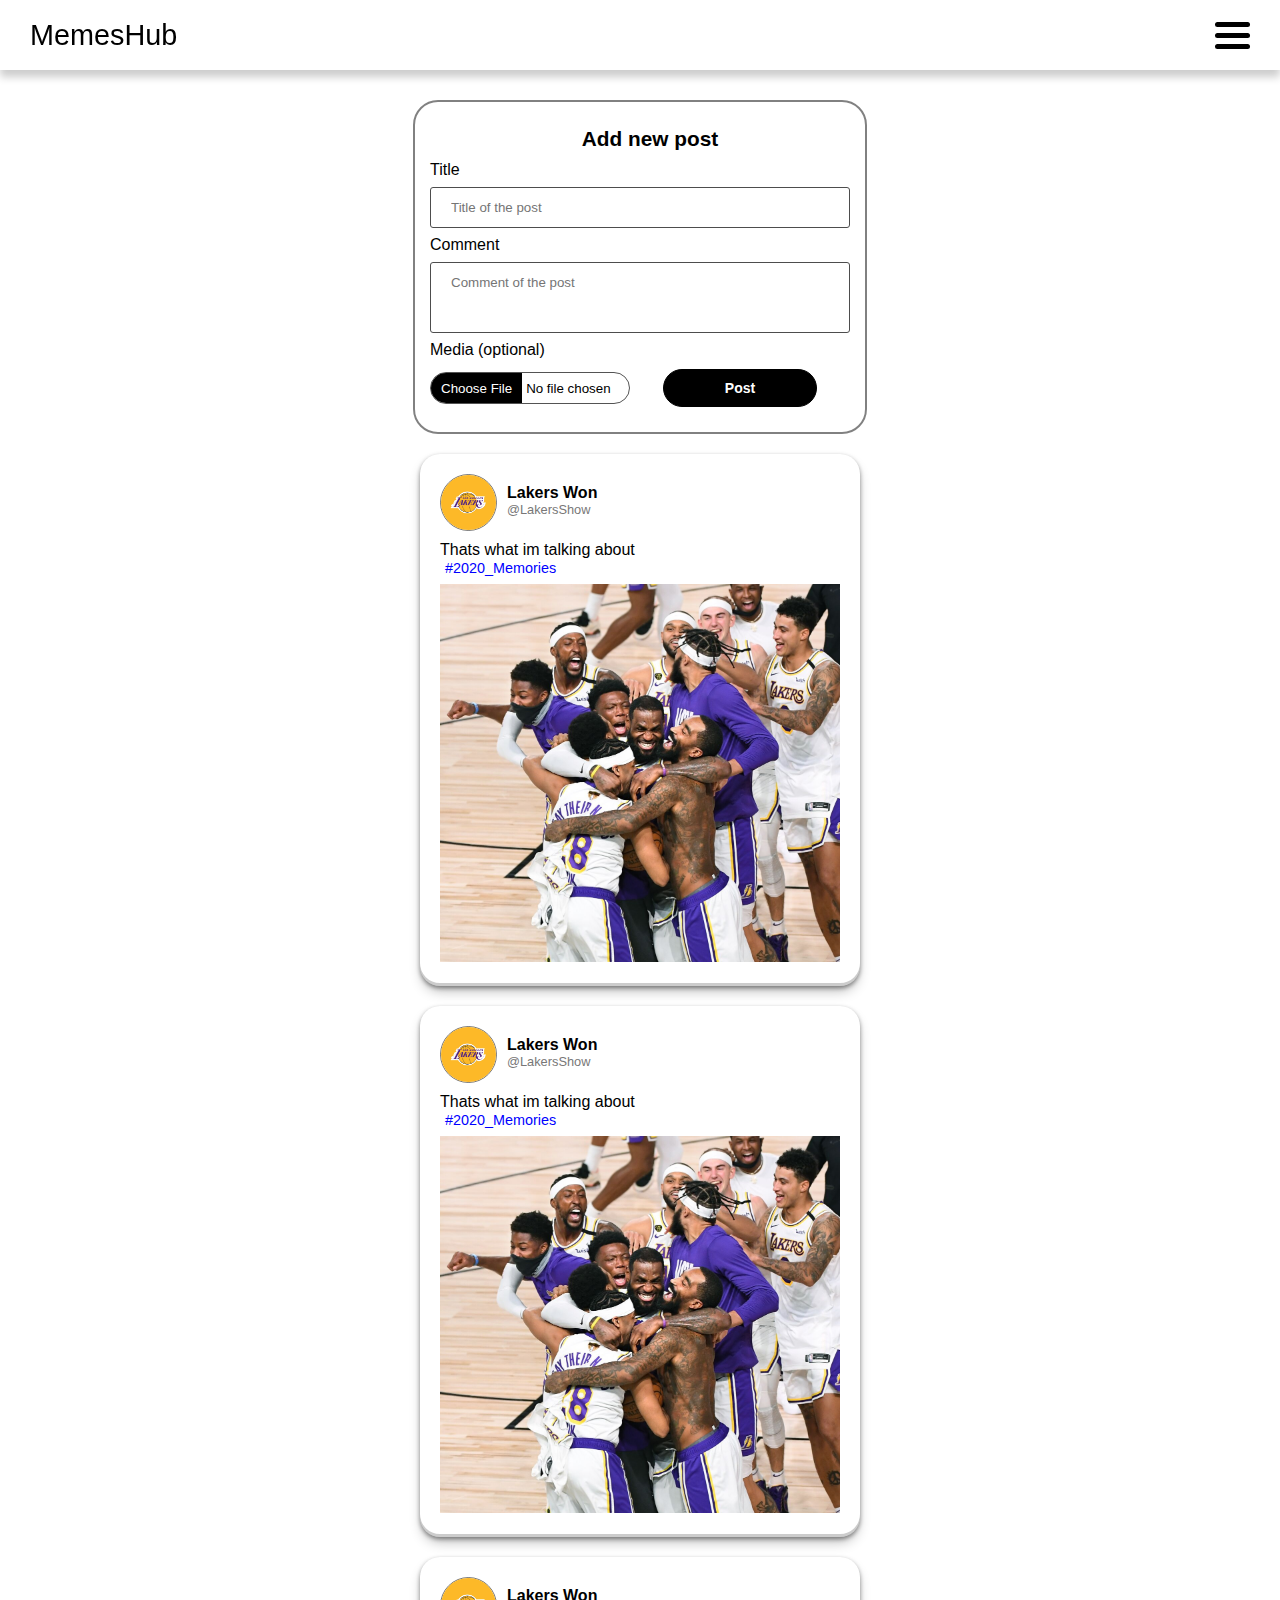
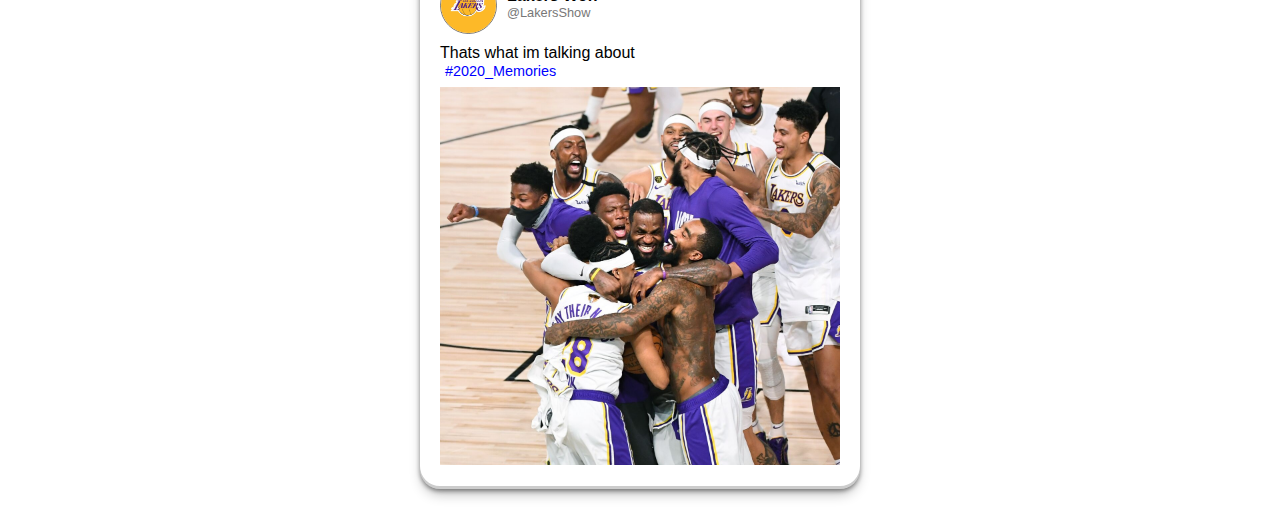
==== index.html @ 1633b30a "Front-end code part 1" ====
<!DOCTYPE html>
<html lang="en">
  <head>
    <meta charset="UTF-8" />
    <meta http-equiv="X-UA-Compatible" content="IE=edge" />
    <meta name="viewport" content="width=device-width, initial-scale=1.0" />
    <link rel="stylesheet" href="includes/style.css" />
    <script src="includes/index.js"></script>
    <title>MemesHub</title>
  </head>

  <body>
    <header>
      <div class="headerLogo">
        <a href="index.html" id="logo">MemesHub</a>
      </div>
      <div class="headerNav" onclick="toggleNav('headerNav')">
        <div class="bar1"></div>
        <div class="bar2"></div>
        <div class="bar3"></div>
      </div>
      <div id="mySidenav" class="sidenav">
        <p onclick="document.getElementById('loginForm').style.display='block'">
          Login
        </p>
        <a href="profile.html">Profile</a>
        <a href="#">Home</a>
        <a href="#">About</a>
      </div>
    </header>
    <div class="modal" id="loginForm">
      <form
        class="modal-content animate"
        action="/action_page.php"
        method="post"
      >
        <div class="imgcontainer">
          <span
            onclick="document.getElementById('loginForm').style.display='none'"
            class="close"
            title="Close Modal"
            >&times;</span
          >
        </div>

        <div class="container">
          <label for="Email"><b>Email</b></label>
          <input type="text" placeholder="Enter Email" name="Email" required />
          <label for="password"><b>Password</b></label>
          <input
            type="password"
            placeholder="Enter Password"
            name="password"
            required
          />
          <div class="center">
            <button type="submit">Login</button>
          </div>
          <p class="formP">
            No accounts? <a href="signup.html">Sign up</a> here
          </p>
        </div>
      </form>
    </div>
    <button
      onclick="topFunction()"
      id="scrollTopBtn"
      class="functionBtn"
      title="Go to top"
    >
      &#8593;
    </button>

    <div class="postSec">
      <div class="postForm">
        <h3>Add new post</h3>
        <label for="title">Title</label>
        <input
          type="text"
          name="title"
          placeholder="Title of the post"
          required
        />
        <label for="comment">Comment</label>
        <textarea
          name="comment"
          id="comment"
          rows="3"
          placeholder="Comment of the post"
        ></textarea>
        <label for="imagePost">Media (optional)</label>
        <div class="row">
          <input type="file" name="imagePost" />
          <div class="center">
            <button name="submit" onclick = "document.getElementById('loginForm').style.display='block'">Post</button>
          </div>
        </div>
      </div>
      <div class="postCard">
        <div class="postHeader">
          <img
            src="src/img/lakers.jpg"
            alt="LakersNation"
            class="postProfile small"
          />
          <div class="postDetail">
            <p><b>Lakers Won</b></p>
            <p class="postCreatorName">@LakersShow</p>
          </div>
        </div>
        <p class="postComment">Thats what im talking about</p>
        <a href="#" class="postAlbum">#2020_Memories</a>
        <img src="src/img/LakersWon.jfif" class="postImage" alt="Lakers Won" />
      </div>
      <div class="postCard">
        <div class="postHeader">
          <img
            src="src/img/lakers.jpg"
            alt="LakersNation"
            class="postProfile small"
          />
          <div class="postDetail">
            <p><b>Lakers Won</b></p>
            <p class="postCreatorName">@LakersShow</p>
          </div>
        </div>
        <p class="postComment">Thats what im talking about</p>
        <a href="#" class="postAlbum">#2020_Memories</a>
        <img src="src/img/LakersWon.jfif" class="postImage" alt="Lakers Won" />
      </div>
      <div class="postCard">
        <div class="postHeader">
          <img
            src="src/img/lakers.jpg"
            alt="LakersNation"
            class="postProfile small"
          />
          <div class="postDetail">
            <p><b>Lakers Won</b></p>
            <p class="postCreatorName">@LakersShow</p>
          </div>
        </div>
        <p class="postComment">Thats what im talking about</p>
        <a href="#" class="postAlbum">#2020_Memories</a>
        <img src="src/img/LakersWon.jfif" class="postImage" alt="Lakers Won" />
      </div>
    </div>
  </body>
  <script>
    // When the user scrolls down 20px from the top of the document, show the button
    window.onscroll = function () {
      scrollFunction();
    };

    function scrollFunction() {
      let mybutton = document.getElementById("scrollTopBtn");
      if (
        document.body.scrollTop > 200 ||
        document.documentElement.scrollTop > 200
      ) {
        mybutton.style.display = "block";
      } else {
        mybutton.style.display = "none";
      }
    }

    // When the user clicks on the button, scroll to the top of the document
    function topFunction() {
      document.body.scrollTop = 0; // For Safari
      document.documentElement.scrollTop = 0; // For Chrome, Firefox, IE and Opera
    }
  </script>
</html>
---- includes/style.css ----
* {
  margin: 0;
  padding: 0;
  scroll-behavior: smooth;
}

a {
  text-decoration: none;
  color: blue;
}

/* scrollbar section */
::-webkit-scrollbar {
  width: 5px;
  height: 5px;
  transition: all ease 0.3s;
}

::-webkit-scrollbar-track {
  background-color: none;
}
::-webkit-scrollbar-thumb {
  background: rgba(163, 163, 163, 0.826);
  border-radius: 10px;
}
::-webkit-scrollbar-thumb:hover {
  background: rgba(140, 140, 140, 0.826);
  width: 5px;
  transition: all ease 0.3s;
}

body {
  font-family: "Franklin Gothic Medium", "Arial Narrow", Arial, sans-serif;
}

header {
  background-color: white;
  height: 70px;
  position: fixed;
  top: 0;
  width: 100%;
  display: flex;
  flex-direction: row;
  justify-content: space-between;
  align-items: center;
  box-shadow: 0 7px 8px 0 rgba(0, 0, 0, 0.2);
}

header a {
  text-decoration: none;
  color: black;
  font-size: 1.2rem;
  margin-left: 30px;
}

#logo {
  font-size: 1.8rem;
}

.headerNav {
  display: inline-block;
  cursor: pointer;
  z-index: 2;
  margin-right: 30px;
  font-size: 30px;
}

.bar1,
.bar2,
.bar3 {
  width: 35px;
  height: 5px;
  background-color: black;
  margin: 6px 0;
  border-radius: 10px;
  transition: all 0.5s;
}

.change .bar1 {
  transform: translate(0, 11px) rotate(-45deg);
}

.change .bar2 {
  opacity: 0;
}

.change .bar3 {
  transform: translate(0, -11px) rotate(45deg);
}

.sidenav {
  height: 100%;
  width: 0;
  position: fixed;
  z-index: 2;
  top: 70px;
  right: 0;
  background-color: rgba(129, 129, 129, 0.562);
  overflow-x: hidden;
  transition: all 0.5s ease-in-out;
  opacity: 0.9;
  backdrop-filter: blur(3px);
  display: flex;
  flex-direction: column;
  justify-content: flex-start;
  align-items: center;
  padding-top: 40px;
}

.sidenav a,
.sidenav p {
  padding: 8px 8px 8px 20px;
  text-decoration: none;
  font-size: 25px;
  color: black;
  display: block;
  margin: 20px 0;
  width: 100px;
  transition: all 0.3s ease;
}

.sidenav a:hover,
.sidenav a:active,
.sidenav p:active,
.sidenav p:hover {
  padding-top: 4px;
  padding-bottom: 12px;
  transition: all 0.3s ease;
  cursor: pointer;
}

.sidenav .closebtn {
  position: absolute;
  top: 0;
  right: 25px;
  font-size: 36px;
  margin-left: 50px;
}

@media screen and (max-height: 450px) {
  .sidenav {
    padding-top: 15px;
  }
  .sidenav a {
    font-size: 18px;
  }
}

.postSec {
  width: 100%;
  min-width: 280px;
  margin: 100px auto 30px;
  font-family: Arial, Helvetica, sans-serif;
}
.postCard {
  background-color: white;
  width: 80%;
  max-width: 400px;
  margin: 20px auto;
  padding: 20px;
  box-shadow: rgba(0, 0, 0, 0.4) 0px 2px 4px,
    rgba(0, 0, 0, 0.3) 0px 7px 13px -3px, rgba(0, 0, 0, 0.2) 0px -3px 0px inset;
  border-radius: 20px;
}

.postHeader {
  display: flex;
  justify-content: flex-start;
  margin-bottom: 10px;
}

.postDetail {
  margin-top: 10px;
  margin-left: 10px;
  padding: 0;
}
.postCreatorName {
  font-size: 0.8rem;
  color: rgb(120, 119, 119);
}
.postImage {
  width: 100%;
  margin-top: 7px;
}

.postProfile {
  border-radius: 50%;
  object-fit: cover;
  border: solid 1.5px rgba(14, 14, 14, 0.557);
}

.small {
  width: 55px;
  height: 55px;
}

.big {
  width: 150px;
  height: 150px;
}

.postAlbum {
  font-family: Arial, Helvetica, sans-serif;
  text-decoration: none;
  color: rgb(0, 0, 255);
  font-size: 0.9rem;
  padding: 5px;
}

/* Full-width input fields */
input[type="text"],
input[type="password"],
textarea {
  width: 100%;
  padding: 12px 20px;
  margin: 8px auto;
  display: inline-block;
  border: 1px solid #4d4d4d;
  box-sizing: border-box;
  border-radius: 3px;
}

textarea {
  resize: none;
  font-family: Arial, Helvetica, sans-serif;
}

.center {
  display: grid;
  place-items: center;
  width: 100%;
}

.row {
  display: flex;
  flex-direction: row;
  justify-content: center;
  align-items: center;
  width: 100%;
}

.column{
  display: flex;
  flex-direction: column;
  width: 100%;
}
/* Set a style for all buttons */
button {
  padding: 10px;
  font-size: 14px;
  margin: 10px 0;
  cursor: pointer;
  min-width: 50px;
  width: 70%;
  max-width: 250px;
  font-weight: bold;
  border-radius: 60px;
  border: solid 1px black;
  background-color: black;
  color: white;
}

button:hover,
button:active {
  opacity: 0.8;
}

/* Center the image and position the close button */
.imgcontainer {
  text-align: center;
  margin: 24px 0 12px 0;
  position: relative;
}
.container {
  padding: 40px 20px 0;
}

.container h3 {
  text-align: center;
  font-size: 24px;
}
span.psw {
  float: right;
  padding-top: 16px;
}

/* The Modal (background) */
.modal {
  display: none; /* Hidden by default */
  position: fixed; /* Stay in place */
  z-index: 3; /* Sit on top */
  left: 0;
  top: 0;
  width: 100%; /* Full width */
  height: 100%; /* Full height */
  overflow-x: hidden;
  transition: all 0.5s ease-in-out;
  background-color: rgba(0, 0, 0, 0.616);
  backdrop-filter: blur(4px);
  padding-top: 60px;
}

/* Modal Content/Box */
.modal-content {
  background-color: #fefefe;
  margin: 5% auto 15% auto; /* 5% from the top, 15% from the bottom and centered */
  min-width: 280px;
  max-width: 350px;
  min-height: 300px;
}

/* The Close Button (x) */
.close {
  position: absolute;
  right: 25px;
  top: 0;
  color: #000;
  font-size: 35px;
  font-weight: bold;
  transition: all 0.3s ease;
}

.close:hover,
.close:focus {
  color: red;
  cursor: pointer;
  transition: all 0.3s ease;
}

.formP {
  font-family: Arial, Helvetica, sans-serif;
}

/* Add Zoom Animation */
.animate {
  -webkit-animation: animatezoom 0.4s;
  animation: animatezoom 0.4s;
}

@-webkit-keyframes animatezoom {
  from {
    -webkit-transform: scale(0);
  }
  to {
    -webkit-transform: scale(1);
  }
}

@keyframes animatezoom {
  from {
    transform: scale(0);
  }
  to {
    transform: scale(1);
  }
}

@media screen and (max-width: 600px) {
  .modal-content {
    margin: 25% auto 15% auto;
  }
}

#signupForm {
  width: 250px;
  margin: 100px auto 0;
  padding: 20px;
}

.personalInfoSec {
  width: 100%;
  min-height: 100px;
  display: flex;
  flex-direction: column;
  align-items: center;
  padding: 20px 0;
  margin-top: 70px;
}
.profileP {
  margin: 20px 0;
}
.postSec2 {
  width: 100%;
  min-width: 280px;
  font-family: Arial, Helvetica, sans-serif;
}

.profileAlbumSec {
  display: flex;
  flex-direction: row;
  justify-content: flex-start;
  align-items: center;
  min-height: 100px;
  max-width: 100vw;
  overflow-x: auto;
  margin: 10px auto;
}

.albumCard {
  display: flex;
  flex-direction: column;
  justify-content: center;
  align-items: center;
  height: 90px;
  padding: 0 10px;
}

.albumCard img {
  display: flex;
  justify-content: center;
  align-items: center;
}

@media screen and (max-width: 600px) {
  .personalInfoSec {
    width: 100%;
    flex-direction: column;
    justify-content: flex-start;
    position: static;
    padding-bottom: 0;
  }
  .profileInfoSec {
    flex-direction: column;
  }
  .postNAlbumSec {
    margin: 10px 0;
  }
  .profileAlbumSec {
    padding: 0;
  }
}

.postForm {
  border: 2px solid rgba(0, 0, 0, 0.493);
  border-radius: 25px;
  min-width: 280px;
  width: 40%;
  max-width: 420px;
  display: flex;
  justify-content: center;
  align-items: flex-start;
  flex-direction: column;
  padding: 15px;
  margin: 100px auto 0;
}

.postForm h3 {
  width: 100%;
  text-align: center;
  padding: 10px;
  font-size: 1.3rem;
}
input[type="file"] {
  margin: 10px auto;
  width: 90%;
  min-width: 190px;
  border: solid 1px rgb(84, 84, 84);
  border-radius: 20px;
}
input[type="file"]::-webkit-file-upload-button {
  border: none;
  background-color: black;
  height: 30px;
  color: white;
  padding: 5px 10px;
}

#scrollTopBtn {
  display: none;
  position: fixed;
  bottom: 20px;
  right: 30px;
  z-index: 2;
}

.functionBtn {
  background-color: rgb(26, 26, 26);
  height: 50px;
  width: 50px;
  color: white;
  cursor: pointer;
  border-radius: 50%;
  font-size: 20px;
  border: none;
  outline: none;
}

.functionBtn:hover {
  background-color: rgba(
    32,
    32,
    32,
    0.783
  );
}
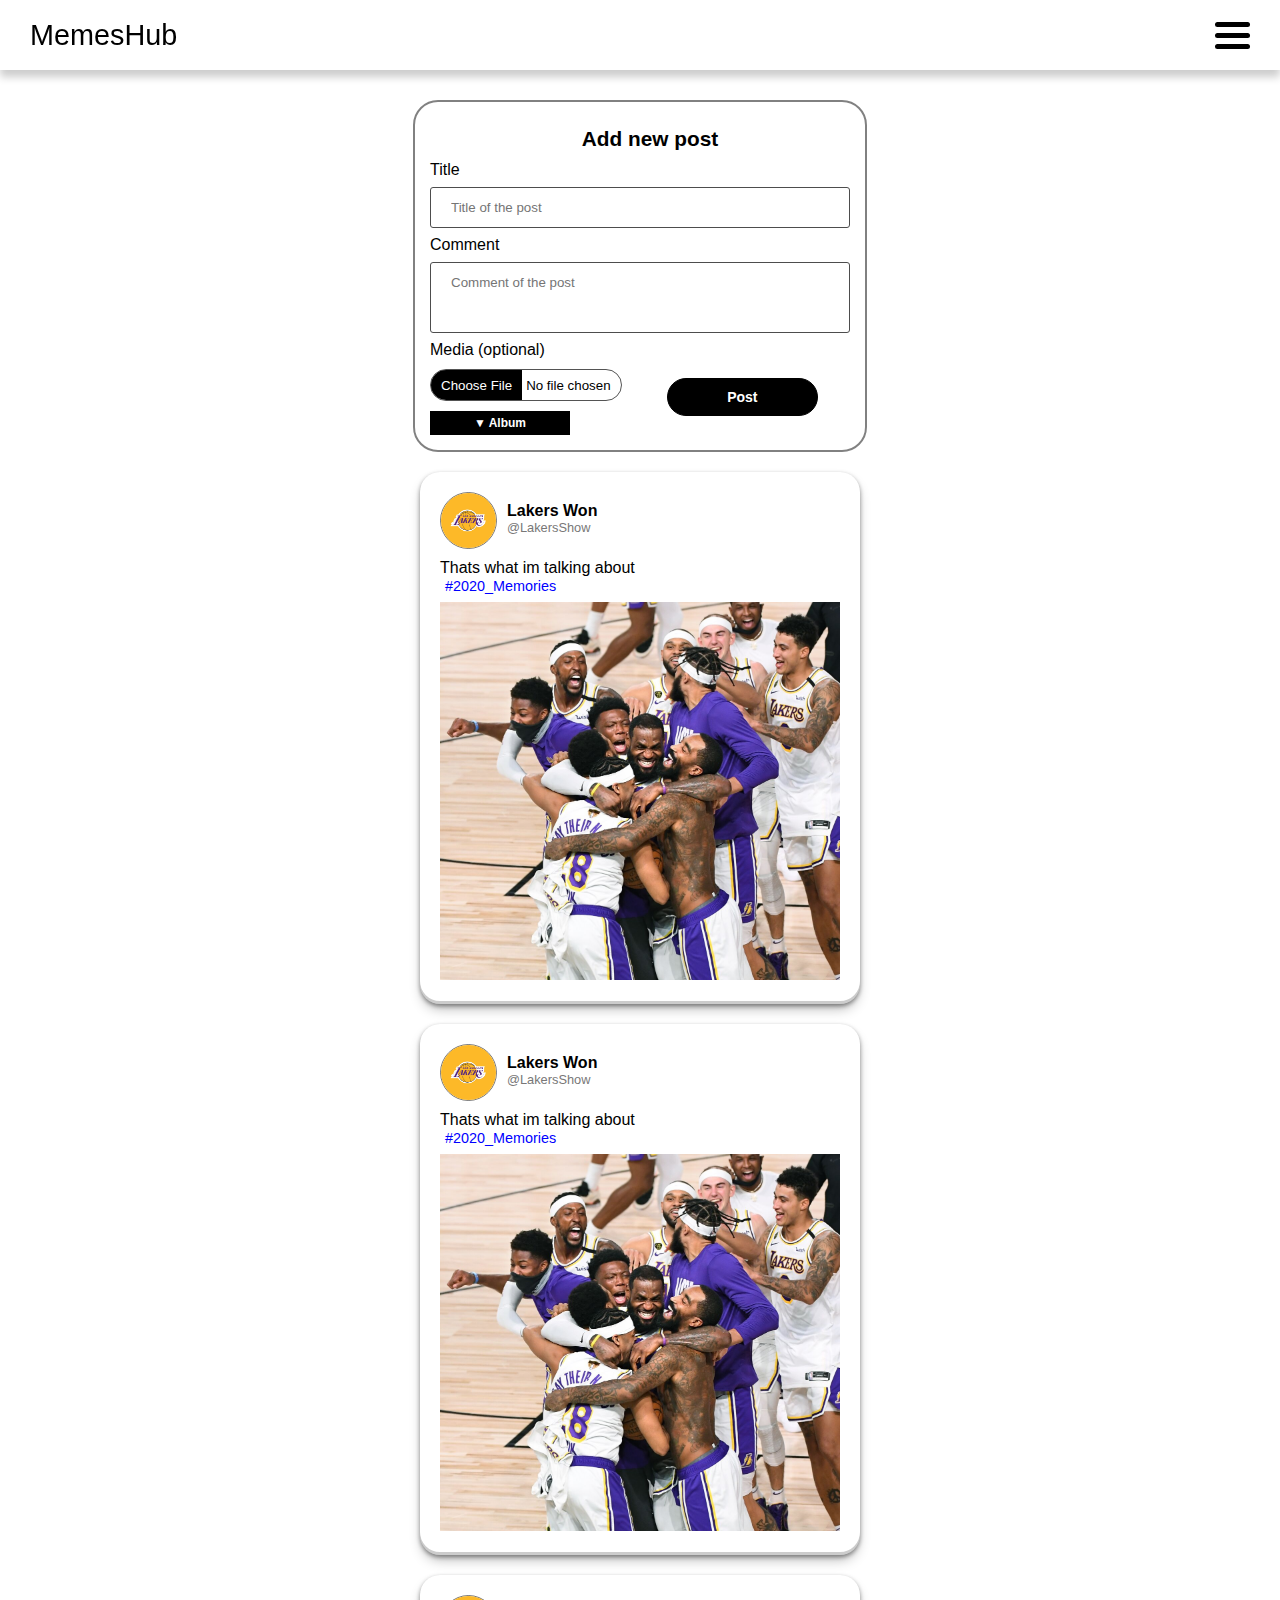
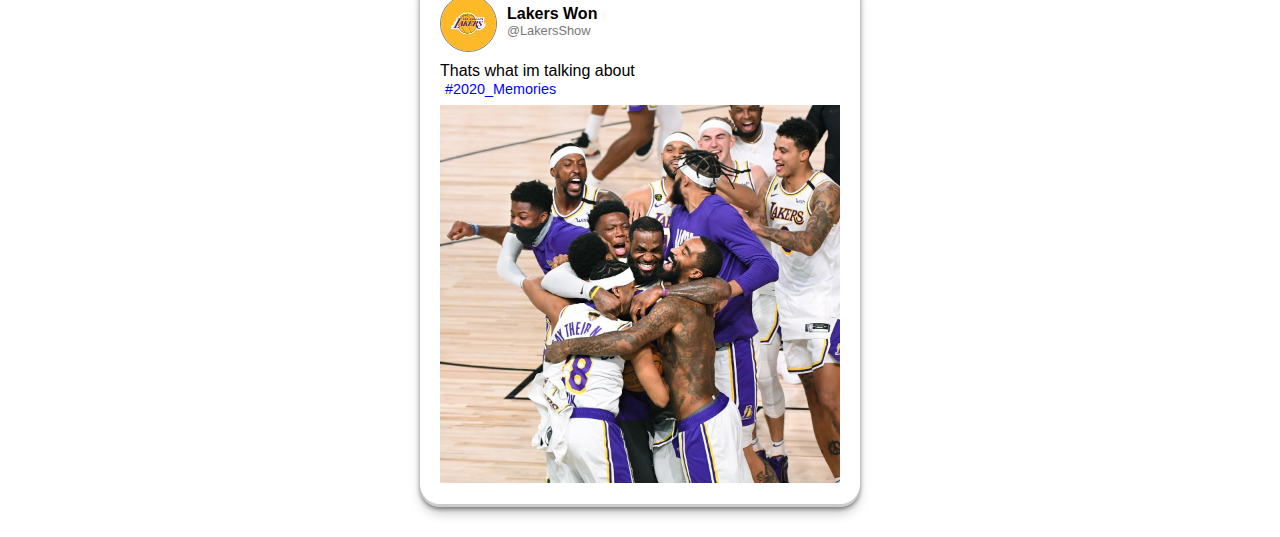
==== commit 949c58f9: "dropDownAlbum" ====
--- a/index.html
+++ b/index.html
@@ -90,9 +90,36 @@
         ></textarea>
         <label for="imagePost">Media (optional)</label>
         <div class="row">
-          <input type="file" name="imagePost" />
+          <div>
+            <input type="file" name="imagePost" />
+            <button onclick="toggleDropDown()" class="dropDownBtn">
+              &#9660; Album 
+            </button>
+            <div id="albumDropDown" class="dropDown">
+              <div class="albumCheckBox">
+                <input type="checkbox" name="1" />
+                <label for="1">2020Memories</label>
+              </div>
+              <div class="albumCheckBox">
+                <input type="checkbox" name="1" />
+                <label for="1">2020Memories</label>
+              </div>
+              <div class="albumCheckBox">
+                <input type="checkbox" name="1" />
+                <label for="1">2020Memories</label>
+              </div>
+              <div id="doneBtn" class="center">
+                <button onclick="toggleDropDown()">Done</button>
+              </div>
+            </div>
+          </div>
           <div class="center">
-            <button name="submit" onclick = "document.getElementById('loginForm').style.display='block'">Post</button>
+            <button
+              name="submit"
+              onclick="document.getElementById('loginForm').style.display='block'"
+            >
+              Post
+            </button>
           </div>
         </div>
       </div>
--- a/includes/style.css
+++ b/includes/style.css
@@ -493,3 +493,37 @@
     0.783
   );
 }
+
+.dropDown{
+  background-color: rgb(230, 230, 230);
+  position: absolute;
+  display: none;
+  width: 170px;
+}
+
+.show{
+  display: block;
+}
+.dropDownBtn{
+  background-color: black;
+  border: none;
+  color: white;
+  padding: 5px;
+  font-size: 12px;
+  width: 140px;
+  margin: 0;
+  border-radius:0;
+}
+
+.albumCheckBox{
+  padding: 10px;
+}
+
+.albumCheckBox:hover{
+  background-color: rgb(190, 190, 190);
+}
+
+#doneBtn button{
+  padding: 2px;
+  margin: 3px;
+}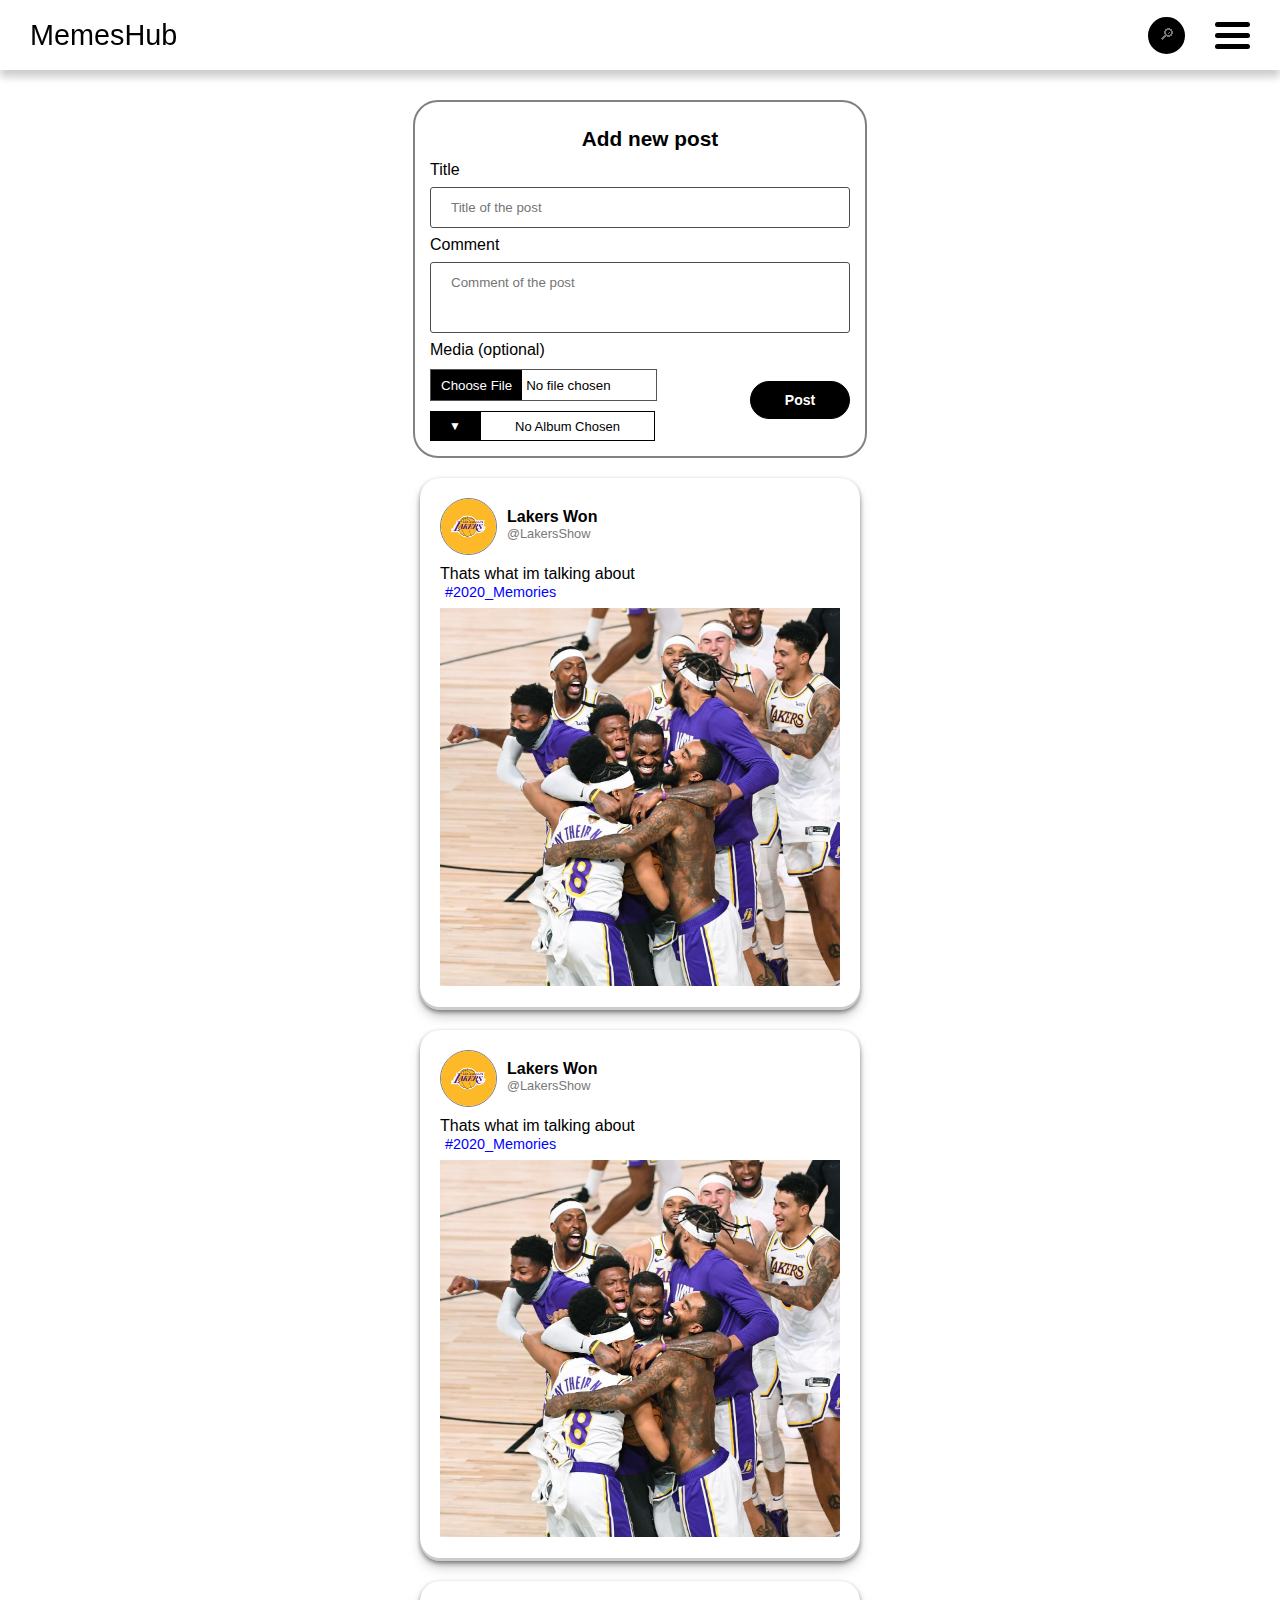
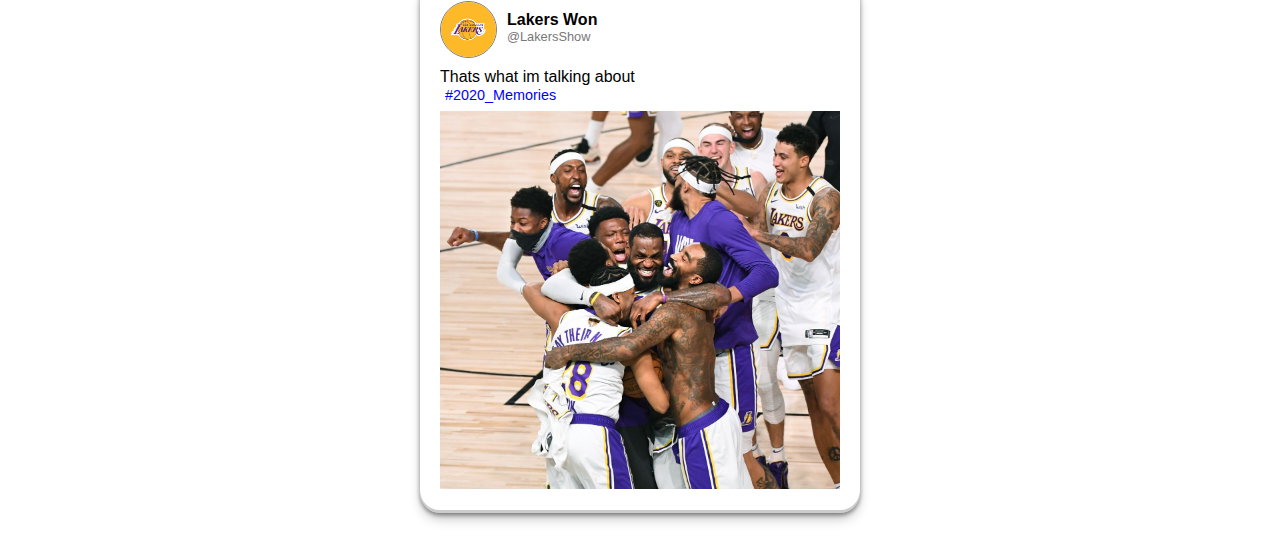
==== commit 2d47bfe1: "edit post" ====
--- a/index.html
+++ b/index.html
@@ -4,28 +4,35 @@
     <meta charset="UTF-8" />
     <meta http-equiv="X-UA-Compatible" content="IE=edge" />
     <meta name="viewport" content="width=device-width, initial-scale=1.0" />
-    <link rel="stylesheet" href="includes/style.css" />
-    <script src="includes/index.js"></script>
+    <link rel="stylesheet" href="try.css" />
     <title>MemesHub</title>
   </head>
-
   <body>
     <header>
       <div class="headerLogo">
         <a href="index.html" id="logo">MemesHub</a>
       </div>
-      <div class="headerNav" onclick="toggleNav('headerNav')">
-        <div class="bar1"></div>
-        <div class="bar2"></div>
-        <div class="bar3"></div>
-      </div>
-      <div id="mySidenav" class="sidenav">
-        <p onclick="document.getElementById('loginForm').style.display='block'">
-          Login
-        </p>
-        <a href="profile.html">Profile</a>
-        <a href="#">Home</a>
-        <a href="#">About</a>
+      <div class="row">
+        <div class="headerSearch row" style="justify-content: flex-end">
+          <input type="text" id="searchBar" placeholder="&#x1F50E;&#xFE0E;" />
+          <div class="dropDown" id="searchResult" style="width: 70vw">
+            <p>Memories2020</p>
+            <p>Memories2020</p>
+            <p>Memories2020</p>
+            <p>Memories2020</p>
+          </div>
+        </div>
+        <div class="headerNav">
+          <div class="bar1"></div>
+          <div class="bar2"></div>
+          <div class="bar3"></div>
+        </div>
+        <div id="mySidenav" class="sidenav">
+          <p onclick="$('#loginForm').css('display', 'block')">Login</p>
+          <a href="profile.html">Profile</a>
+          <a href="#">Home</a>
+          <a href="#">About</a>
+        </div>
       </div>
     </header>
     <div class="modal" id="loginForm">
@@ -36,7 +43,7 @@
       >
         <div class="imgcontainer">
           <span
-            onclick="document.getElementById('loginForm').style.display='none'"
+            onclick="$('#loginForm').css('display', 'none')"
             class="close"
             title="Close Modal"
             >&times;</span
@@ -62,12 +69,7 @@
         </div>
       </form>
     </div>
-    <button
-      onclick="topFunction()"
-      id="scrollTopBtn"
-      class="functionBtn"
-      title="Go to top"
-    >
+    <button id="scrollTopBtn" class="functionBtn" title="Go to top">
       &#8593;
     </button>
 
@@ -89,38 +91,55 @@
           placeholder="Comment of the post"
         ></textarea>
         <label for="imagePost">Media (optional)</label>
-        <div class="row">
-          <div>
+        <div class="row" style="justify-content: space-between">
+          <div style="max-width: 250px">
             <input type="file" name="imagePost" />
-            <button onclick="toggleDropDown()" class="dropDownBtn">
-              &#9660; Album 
-            </button>
-            <div id="albumDropDown" class="dropDown">
-              <div class="albumCheckBox">
-                <input type="checkbox" name="1" />
+            <div
+              class="row"
+              style="width: 90%; justify-content: flex-start; min-width: 150px"
+            >
+              <button
+                onclick="toggleDropDown('albumDropDown')"
+                class="dropDownBtn"
+              >
+                &#9660;
+              </button>
+              <p id="albumValue" class="center">No Album Chosen</p>
+            </div>
+            <div id="albumDropDown" class="dropDown" style="width: 60vw">
+              <div class="albumRadio">
+                <input
+                  type="radio"
+                  name="album"
+                  onclick="updateAlbumRadio('albumDropDown', '2020Memories')"
+                />
                 <label for="1">2020Memories</label>
               </div>
-              <div class="albumCheckBox">
-                <input type="checkbox" name="1" />
-                <label for="1">2020Memories</label>
+              <div class="albumRadio">
+                <input
+                  type="radio"
+                  name="album"
+                  onclick="updateAlbumRadio('albumDropDown', '2021Memories')"
+                />
+                <label for="1">2021Memories</label>
               </div>
-              <div class="albumCheckBox">
-                <input type="checkbox" name="1" />
-                <label for="1">2020Memories</label>
-              </div>
-              <div id="doneBtn" class="center">
-                <button onclick="toggleDropDown()">Done</button>
+              <div class="albumRadio">
+                <input
+                  type="radio"
+                  name="album"
+                  onclick="updateAlbumRadio('albumDropDown', '2022Memories')"
+                />
+                <label for="1">2022Memories</label>
               </div>
             </div>
           </div>
-          <div class="center">
-            <button
-              name="submit"
-              onclick="document.getElementById('loginForm').style.display='block'"
-            >
-              Post
-            </button>
-          </div>
+          <button
+            name="submit"
+            id="postSubmit"
+            onclick="$('#loginForm').css('display', 'block')"
+          >
+            Post
+          </button>
         </div>
       </div>
       <div class="postCard">
@@ -173,28 +192,6 @@
       </div>
     </div>
   </body>
-  <script>
-    // When the user scrolls down 20px from the top of the document, show the button
-    window.onscroll = function () {
-      scrollFunction();
-    };
-
-    function scrollFunction() {
-      let mybutton = document.getElementById("scrollTopBtn");
-      if (
-        document.body.scrollTop > 200 ||
-        document.documentElement.scrollTop > 200
-      ) {
-        mybutton.style.display = "block";
-      } else {
-        mybutton.style.display = "none";
-      }
-    }
-
-    // When the user clicks on the button, scroll to the top of the document
-    function topFunction() {
-      document.body.scrollTop = 0; // For Safari
-      document.documentElement.scrollTop = 0; // For Chrome, Firefox, IE and Opera
-    }
-  </script>
+  <script src="https://ajax.googleapis.com/ajax/libs/jquery/3.6.3/jquery.min.js"></script>
+  <script src="includes/index.js"></script>
 </html>
--- a/try.css
+++ b/try.css
@@ -0,0 +1,614 @@
+* {
+  margin: 0;
+  padding: 0;
+  scroll-behavior: smooth;
+}
+
+a {
+  text-decoration: none;
+  color: blue;
+}
+
+/* scrollbar section */
+::-webkit-scrollbar {
+  width: 5px;
+  height: 5px;
+  transition: all ease 0.3s;
+}
+
+::-webkit-scrollbar-track {
+  background-color: none;
+}
+::-webkit-scrollbar-thumb {
+  background: rgba(163, 163, 163, 0.826);
+  border-radius: 10px;
+}
+::-webkit-scrollbar-thumb:hover {
+  background: rgba(140, 140, 140, 0.826);
+  width: 5px;
+  transition: all ease 0.3s;
+}
+
+body {
+  font-family: "Franklin Gothic Medium", "Arial Narrow", Arial, sans-serif;
+}
+
+header {
+  background-color: white;
+  height: 70px;
+  position: fixed;
+  top: 0;
+  width: 100%;
+  display: flex;
+  flex-direction: row;
+  justify-content: space-between;
+  align-items: center;
+  box-shadow: 0 7px 8px 0 rgba(0, 0, 0, 0.2);
+}
+
+header a {
+  text-decoration: none;
+  color: black;
+  font-size: 1.2rem;
+  margin-left: 30px;
+}
+
+#logo {
+  font-size: 1.8rem;
+}
+
+.headerNav {
+  display: inline-block;
+  cursor: pointer;
+  z-index: 2;
+  margin-right: 30px;
+  font-size: 30px;
+}
+
+.headerSearch {
+  font-size: 20px;
+  margin-right: 30px;
+}
+
+#searchBar {
+  height: 37px;
+  display: inline-block;
+  position: relative;
+  margin: 0 0 0 10px !important;
+  box-sizing: border-box;
+  font-size: 16px;
+  max-width: 37px;
+  padding: 0;
+  border: 2px solid black;
+  background-color: black;
+  border-radius: 18.5px;
+  padding: 5px 8.5px;
+  color: white;
+  -webkit-transition: all 0.4s ease-in-out;
+  transition: all 0.4s ease-in-out;
+}
+
+#searchBar:hover,
+#searchBar:focus {
+  position: inline;
+  margin-left: 30px;
+  max-width: 300px;
+  cursor: pointer;
+  background-color: white;
+  color: black;
+  -webkit-transition: all 0.4s ease-in-out;
+  transition: all 0.4s ease-in-out;
+}
+
+.bar1,
+.bar2,
+.bar3 {
+  width: 35px;
+  height: 5px;
+  background-color: black;
+  margin: 6px 0;
+  border-radius: 10px;
+  transition: all 0.5s;
+}
+
+.change .bar1 {
+  transform: translate(0, 11px) rotate(-45deg);
+}
+
+.change .bar2 {
+  opacity: 0;
+}
+
+.change .bar3 {
+  transform: translate(0, -11px) rotate(45deg);
+}
+
+.sidenav {
+  height: 100%;
+  width: 0;
+  position: fixed;
+  z-index: 2;
+  top: 70px;
+  right: 0;
+  background-color: rgba(129, 129, 129, 0.562);
+  overflow-x: hidden;
+  transition: all 0.5s ease-in-out;
+  opacity: 0.9;
+  backdrop-filter: blur(3px);
+  display: flex;
+  flex-direction: column;
+  justify-content: flex-start;
+  align-items: center;
+  padding-top: 40px;
+}
+
+.sidenav a,
+.sidenav p {
+  padding: 8px 8px 8px 20px;
+  text-decoration: none;
+  font-size: 25px;
+  color: black;
+  display: block;
+  margin: 20px 0;
+  width: 100px;
+  transition: all 0.3s ease;
+}
+
+.sidenav a:hover,
+.sidenav a:active,
+.sidenav p:active,
+.sidenav p:hover {
+  padding-top: 4px;
+  padding-bottom: 12px;
+  transition: all 0.3s ease;
+  cursor: pointer;
+}
+
+.sidenav .closebtn {
+  position: absolute;
+  top: 0;
+  right: 25px;
+  font-size: 36px;
+  margin-left: 50px;
+}
+
+.openSideNav {
+  width: 200px;
+}
+
+@media screen and (max-height: 450px) {
+  .sidenav {
+    padding-top: 15px;
+  }
+  .sidenav a {
+    font-size: 18px;
+  }
+}
+
+.postSec {
+  width: 100%;
+  min-width: 280px;
+  margin: 100px auto 30px;
+  font-family: Arial, Helvetica, sans-serif;
+}
+.postCard {
+  background-color: white;
+  width: 80%;
+  max-width: 400px;
+  margin: 20px auto;
+  padding: 20px;
+  box-shadow: rgba(0, 0, 0, 0.4) 0px 2px 4px,
+    rgba(0, 0, 0, 0.3) 0px 7px 13px -3px, rgba(0, 0, 0, 0.2) 0px -3px 0px inset;
+  border-radius: 20px;
+}
+
+.postHeader {
+  display: flex;
+  justify-content: flex-start;
+  margin-bottom: 10px;
+}
+
+.postDetail {
+  margin-top: 10px;
+  margin-left: 10px;
+  padding: 0;
+}
+.postCreatorName {
+  font-size: 0.8rem;
+  color: rgb(120, 119, 119);
+}
+.postImage {
+  width: 100%;
+  margin-top: 7px;
+}
+
+.postProfile {
+  border-radius: 50%;
+  object-fit: cover;
+  border: solid 1.5px rgba(14, 14, 14, 0.557);
+}
+
+.small {
+  width: 55px;
+  height: 55px;
+}
+
+.big {
+  width: 150px;
+  height: 150px;
+}
+
+.postAlbum {
+  font-family: Arial, Helvetica, sans-serif;
+  text-decoration: none;
+  color: rgb(0, 0, 255);
+  font-size: 0.9rem;
+  padding: 5px;
+}
+
+/* Full-width input fields */
+input[type="text"],
+input[type="password"],
+textarea {
+  width: 100%;
+  padding: 12px 20px;
+  margin: 8px auto;
+  display: inline-block;
+  border: 1px solid #4d4d4d;
+  box-sizing: border-box;
+  border-radius: 3px;
+}
+
+textarea {
+  resize: none;
+  font-family: Arial, Helvetica, sans-serif;
+}
+
+.center {
+  display: grid;
+  place-items: center;
+  width: 100%;
+}
+
+.row {
+  display: flex;
+  flex-direction: row;
+  justify-content: center;
+  align-items: center;
+  width: 100%;
+}
+
+.column {
+  display: flex;
+  flex-direction: column;
+  width: 100%;
+}
+/* Set a style for all buttons */
+button {
+  padding: 10px;
+  font-size: 14px;
+  margin: 10px 0;
+  cursor: pointer;
+  min-width: 50px;
+  width: 70%;
+  max-width: 250px;
+  font-weight: bold;
+  border-radius: 60px;
+  border: solid 1px black;
+  background-color: black;
+  color: white;
+}
+
+button:hover,
+button:active {
+  opacity: 0.8;
+}
+
+/* Center the image and position the close button */
+.imgcontainer {
+  text-align: center;
+  margin: 24px 0 12px 0;
+  position: relative;
+}
+.container {
+  padding: 40px 20px 0;
+}
+
+.container h3 {
+  text-align: center;
+  font-size: 24px;
+}
+span.psw {
+  float: right;
+  padding-top: 16px;
+}
+
+/* The Modal (background) */
+.modal {
+  display: none; /* Hidden by default */
+  position: fixed; /* Stay in place */
+  z-index: 3; /* Sit on top */
+  left: 0;
+  top: 0;
+  width: 100%; /* Full width */
+  height: 100%; /* Full height */
+  overflow-x: hidden;
+  transition: all 0.5s ease-in-out;
+  background-color: rgba(0, 0, 0, 0.616);
+  backdrop-filter: blur(4px);
+  padding-top: 60px;
+}
+
+/* Modal Content/Box */
+.modal-content {
+  background-color: #fefefe;
+  margin: 5% auto 15% auto; /* 5% from the top, 15% from the bottom and centered */
+  min-width: 280px;
+  max-width: 350px;
+  min-height: 300px;
+}
+
+/* The Close Button (x) */
+.close {
+  position: absolute;
+  right: 25px;
+  top: 0;
+  color: #000;
+  font-size: 35px;
+  font-weight: bold;
+  transition: all 0.3s ease;
+}
+
+.close:hover,
+.close:focus {
+  color: red;
+  cursor: pointer;
+  transition: all 0.3s ease;
+}
+
+.formP {
+  font-family: Arial, Helvetica, sans-serif;
+}
+
+/* Add Zoom Animation */
+.animate {
+  -webkit-animation: animatezoom 0.4s;
+  animation: animatezoom 0.4s;
+}
+
+@-webkit-keyframes animatezoom {
+  from {
+    -webkit-transform: scale(0);
+  }
+  to {
+    -webkit-transform: scale(1);
+  }
+}
+
+@keyframes animatezoom {
+  from {
+    transform: scale(0);
+  }
+  to {
+    transform: scale(1);
+  }
+}
+
+@media screen and (max-width: 600px) {
+  .modal-content {
+    margin: 25% auto 15% auto;
+  }
+}
+
+#signupForm {
+  width: 250px;
+  margin: 100px auto 0;
+  padding: 20px;
+}
+
+.personalInfoSec {
+  width: 100%;
+  min-height: 100px;
+  display: flex;
+  flex-direction: column;
+  align-items: center;
+  padding: 20px 0;
+  margin-top: 70px;
+}
+.profileP {
+  margin: 20px 0;
+}
+.postSec2 {
+  width: 100%;
+  min-width: 280px;
+  font-family: Arial, Helvetica, sans-serif;
+}
+
+.profileAlbumSec {
+  display: flex;
+  flex-direction: row;
+  justify-content: flex-start;
+  align-items: center;
+  min-height: 100px;
+  max-width: 100vw;
+  overflow-x: auto;
+  margin: 10px auto;
+}
+
+.albumCard {
+  display: flex;
+  flex-direction: column;
+  justify-content: center;
+  align-items: center;
+  height: 90px;
+  padding: 0 10px;
+}
+
+.albumCard img {
+  display: flex;
+  justify-content: center;
+  align-items: center;
+}
+
+@media screen and (max-width: 600px) {
+  .personalInfoSec {
+    width: 100%;
+    flex-direction: column;
+    justify-content: flex-start;
+    position: static;
+    padding-bottom: 0;
+  }
+  .profileInfoSec {
+    flex-direction: column;
+  }
+  .postNAlbumSec {
+    margin: 10px 0;
+  }
+  .profileAlbumSec {
+    padding: 0;
+  }
+}
+
+.postForm {
+  border: 2px solid rgba(0, 0, 0, 0.493);
+  border-radius: 25px;
+  min-width: 280px;
+  width: 40%;
+  max-width: 420px;
+  display: flex;
+  justify-content: center;
+  align-items: flex-start;
+  flex-direction: column;
+  padding: 15px;
+  margin: 100px auto 0;
+}
+
+.postForm h3 {
+  width: 100%;
+  text-align: center;
+  padding: 10px;
+  font-size: 1.3rem;
+}
+input[type="file"] {
+  margin: 10px auto;
+  width: 90%;
+  min-width: 150px;
+  border: solid 1px rgb(84, 84, 84);
+}
+input[type="file"]::-webkit-file-upload-button {
+  border: none;
+  background-color: black;
+  height: 30px;
+  color: white;
+  padding: 5px 10px;
+}
+
+#scrollTopBtn {
+  display: none;
+  position: fixed;
+  bottom: 20px;
+  right: 30px;
+  z-index: 2;
+}
+
+.functionBtn {
+  background-color: rgb(26, 26, 26);
+  height: 50px;
+  width: 50px;
+  color: white;
+  cursor: pointer;
+  border-radius: 50%;
+  font-size: 20px;
+  border: none;
+  outline: none;
+}
+
+.functionBtn:hover {
+  background-color: rgba(32, 32, 32, 0.783);
+}
+
+.dropDown {
+  background-color: rgb(230, 230, 230);
+  position: absolute;
+  display: none;
+  max-width: 280px;
+  font-family: Arial, Helvetica, sans-serif;
+  z-index: 2;
+}
+
+.show {
+  display: block;
+}
+.dropDownBtn {
+  background-color: black;
+  border: none;
+  color: white;
+  padding: 5px;
+  font-size: 12px;
+  width: 40px;
+  height: 30px;
+  margin: 0;
+  border-radius: 0;
+}
+
+.albumRadio {
+  padding: 10px;
+}
+
+.albumRadio:hover {
+  background-color: rgb(190, 190, 190);
+}
+
+#doneBtn button {
+  padding: 2px;
+  margin: 3px;
+}
+
+.postModify {
+  position: relative;
+  display: inline-block;
+  width: 32px;
+  height: 32px;
+  border-radius: 50%;
+  font-size: 20px;
+  cursor: pointer;
+  display: grid;
+  place-items: center;
+}
+
+.postModify:hover,
+.postModify:active {
+  background-color: rgba(206, 206, 206, 0.532);
+}
+
+#userModify {
+  top: 30px;
+  right: 15px;
+}
+
+.dropDown p,
+.dropDown a {
+  font-size: 15px;
+  padding: 5px;
+}
+
+.dropDown p:hover,
+.dropDown a:hover {
+  background-color: rgb(185, 185, 185);
+  cursor: pointer;
+}
+
+#postSubmit {
+  width: 100px;
+}
+
+#albumValue {
+  border: 1px solid black;
+  height: 28px;
+  font-size: 13px;
+}
+
+#searchResult {
+  top: 55px;
+  right: 100px;
+}
